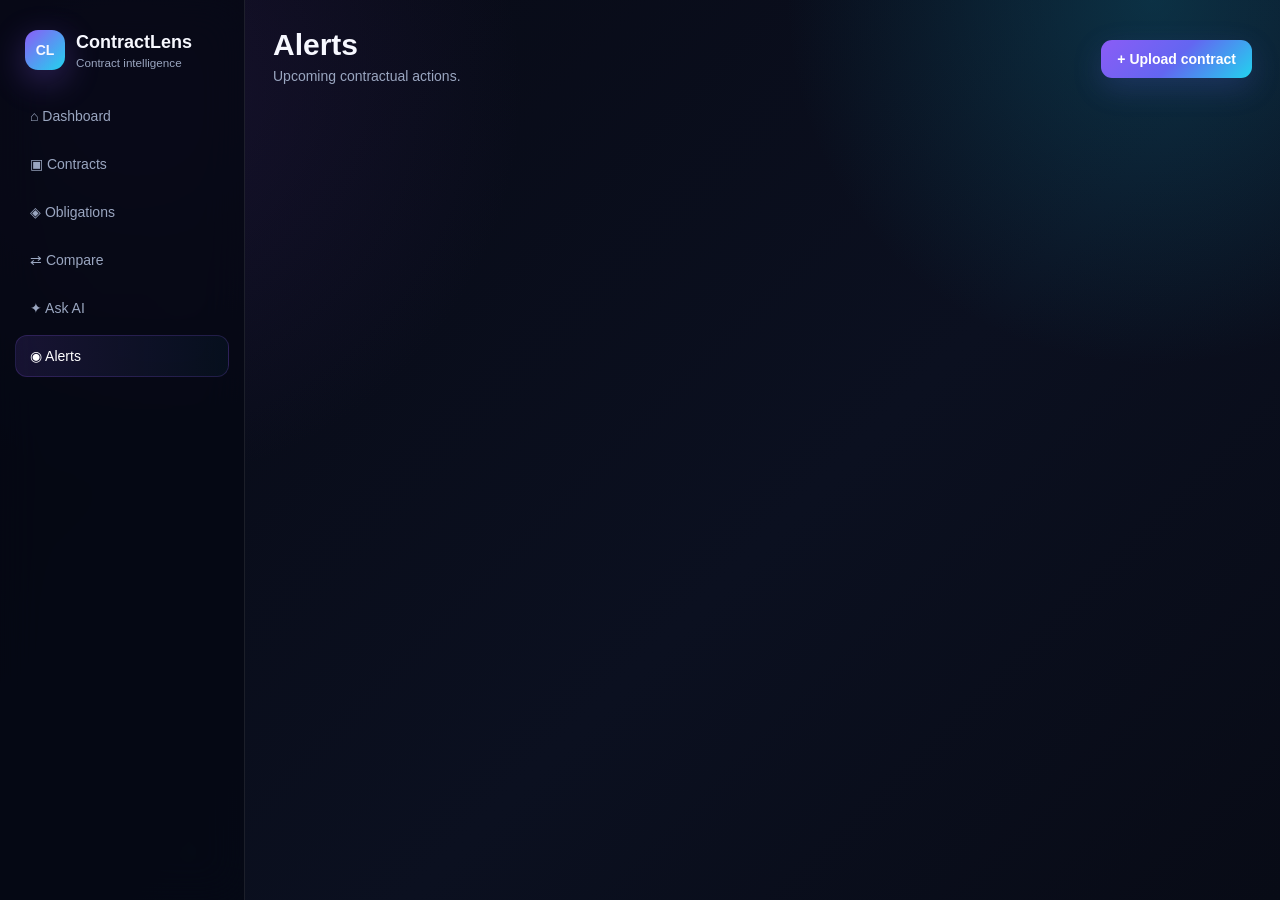
==== frontend/pages/alerts.html @ 998adf2f "Add files via upload" ====
<!doctype html><html><head><meta charset="utf-8"><meta name="viewport" content="width=device-width,initial-scale=1"><title>ContractLens</title><link rel="stylesheet" href="../css/style.css"></head><body><script src="../js/app.js"></script><script src="../js/alerts.js"></script></body></html>
---- frontend/css/style.css ----
:root{--bg:#070914;--panel:rgba(18,25,45,.78);--text:#f7f8ff;--muted:#9aa6c0;--line:rgba(255,255,255,.09);--purple:#8b5cf6;--cyan:#22d3ee;--green:#34d399;--amber:#fbbf24;--red:#fb7185}*{box-sizing:border-box}body{margin:0;color:var(--text);font:14px Inter,Segoe UI,Arial;background:radial-gradient(circle at 10% 10%,#35205b55,transparent 28%),radial-gradient(circle at 90% 0%,#0e749055,transparent 25%),linear-gradient(135deg,#070914,#0b1020 60%,#080b16);min-height:100vh}a{text-decoration:none;color:inherit}.app{display:flex;min-height:100vh}.sidebar{width:245px;position:fixed;inset:0 auto 0 0;padding:22px 15px;background:#050812bb;backdrop-filter:blur(20px);border-right:1px solid var(--line)}.brand{display:flex;gap:11px;align-items:center;padding:8px 10px 25px}.logo{width:40px;height:40px;border-radius:13px;display:grid;place-items:center;font-weight:900;background:linear-gradient(135deg,var(--purple),var(--cyan));box-shadow:0 10px 35px #8b5cf655}.brand b{font-size:18px}.brand small{display:block;color:var(--muted);margin-top:3px}.nav{display:grid;gap:6px}.nav a{padding:12px 14px;border-radius:12px;color:var(--muted);border:1px solid transparent}.nav a:hover,.nav a.active{color:#fff;background:linear-gradient(90deg,#8b5cf622,#22d3ee0a);border-color:#8b5cf633}.main{margin-left:245px;width:calc(100% - 245px);padding:28px;max-width:1500px}.topbar{display:flex;justify-content:space-between;gap:20px;align-items:center;margin-bottom:22px}.title h1{margin:0;font-size:30px}.title p{margin:6px 0;color:var(--muted)}.card{background:linear-gradient(145deg,#141c30d4,#0b1020cc);border:1px solid var(--line);border-radius:18px;padding:20px;box-shadow:0 20px 60px #00000055;backdrop-filter:blur(18px)}.hero{background:linear-gradient(120deg,#8b5cf633,#22d3ee18,#141c30aa)}.grid{display:grid;gap:16px}.stats{grid-template-columns:repeat(4,1fr)}.two{grid-template-columns:1.35fr .85fr}.three{grid-template-columns:repeat(3,1fr)}.cards{display:grid;grid-template-columns:repeat(auto-fill,minmax(260px,1fr));gap:15px}.value{font-size:30px;font-weight:800;margin-top:8px}.muted,.label,.kpi{color:var(--muted)}.kpi{font-size:11px;text-transform:uppercase;letter-spacing:.07em}.gradient-text{background:linear-gradient(90deg,#fff,var(--cyan),#c4b5fd);-webkit-background-clip:text;color:transparent}.btn{display:inline-block;border:0;color:#fff;background:linear-gradient(135deg,var(--purple),#6366f1,var(--cyan));padding:11px 16px;border-radius:11px;font-weight:800;cursor:pointer;box-shadow:0 10px 30px #6366f133}.btn.secondary{background:#ffffff0b;border:1px solid var(--line);box-shadow:none}.table{width:100%;border-collapse:collapse}.table th,.table td{padding:12px 9px;text-align:left;border-bottom:1px solid var(--line)}.table th{color:var(--muted);font-size:11px;text-transform:uppercase}.badge{display:inline-block;padding:5px 9px;border-radius:999px;font-size:11px;font-weight:800}.high{color:#fda4af;background:#fb71851a}.medium{color:#fcd34d;background:#fbbf241a}.low{color:#6ee7b7;background:#34d3991a}.contract-card{cursor:pointer;transition:.2s}.contract-card:hover{transform:translateY(-3px);border-color:#22d3ee44}input,textarea,select{width:100%;background:#090f1e;color:#fff;border:1px solid var(--line);border-radius:11px;padding:12px;margin:7px 0 13px}textarea{min-height:170px;resize:vertical}.drop{padding:35px;text-align:center;border:1px dashed #8b5cf666;border-radius:16px;background:#8b5cf60a}.source{border-left:3px solid var(--cyan);padding:11px 14px;margin:10px 0;background:#22d3ee08}.notice{padding:12px;border-radius:12px;background:#fbbf2410;border:1px solid #fbbf2433;color:#fde68a}.timeline{border-left:2px solid #8b5cf655;padding-left:22px;margin-left:8px}.event{position:relative;padding-bottom:24px}.event:before{content:"";position:absolute;left:-29px;top:4px;width:10px;height:10px;border-radius:50%;background:linear-gradient(135deg,var(--purple),var(--cyan));box-shadow:0 0 0 5px #8b5cf61a}@media(max-width:900px){.app{display:block}.sidebar{position:static;width:100%;height:auto}.nav{display:flex;overflow:auto}.main{margin:0;width:100%;padding:18px}.stats,.two,.three{grid-template-columns:1fr}}
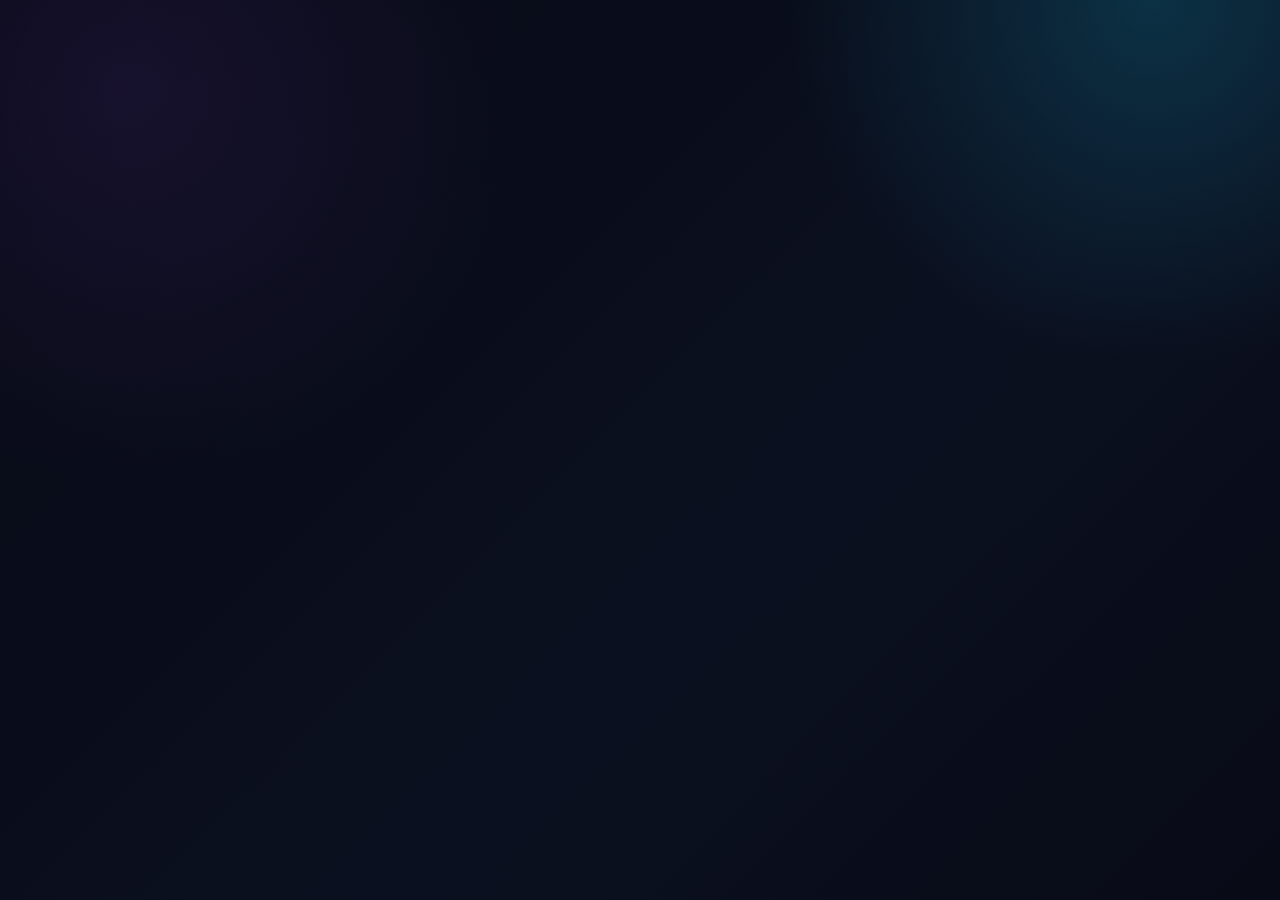
==== commit d3adb926: "Add files via upload" ====
--- a/frontend/pages/alerts.html
+++ b/frontend/pages/alerts.html
@@ -1 +1 @@
-<!doctype html><html><head><meta charset="utf-8"><meta name="viewport" content="width=device-width,initial-scale=1"><title>ContractLens</title><link rel="stylesheet" href="../css/style.css"></head><body><script src="../js/app.js"></script><script src="../js/alerts.js"></script></body></html>
+<!doctype html><html><head><meta charset="utf-8"><meta name="viewport" content="width=device-width,initial-scale=1"><title>ContractLens</title><link rel="stylesheet" href="../css/style.css"></head><body><script src="../js/auth.js"></script><script src="../js/app.js"></script><script src="../js/alerts.js"></script></body></html>
--- a/frontend/css/style.css
+++ b/frontend/css/style.css
@@ -1 +1,8 @@
 :root{--bg:#070914;--panel:rgba(18,25,45,.78);--text:#f7f8ff;--muted:#9aa6c0;--line:rgba(255,255,255,.09);--purple:#8b5cf6;--cyan:#22d3ee;--green:#34d399;--amber:#fbbf24;--red:#fb7185}*{box-sizing:border-box}body{margin:0;color:var(--text);font:14px Inter,Segoe UI,Arial;background:radial-gradient(circle at 10% 10%,#35205b55,transparent 28%),radial-gradient(circle at 90% 0%,#0e749055,transparent 25%),linear-gradient(135deg,#070914,#0b1020 60%,#080b16);min-height:100vh}a{text-decoration:none;color:inherit}.app{display:flex;min-height:100vh}.sidebar{width:245px;position:fixed;inset:0 auto 0 0;padding:22px 15px;background:#050812bb;backdrop-filter:blur(20px);border-right:1px solid var(--line)}.brand{display:flex;gap:11px;align-items:center;padding:8px 10px 25px}.logo{width:40px;height:40px;border-radius:13px;display:grid;place-items:center;font-weight:900;background:linear-gradient(135deg,var(--purple),var(--cyan));box-shadow:0 10px 35px #8b5cf655}.brand b{font-size:18px}.brand small{display:block;color:var(--muted);margin-top:3px}.nav{display:grid;gap:6px}.nav a{padding:12px 14px;border-radius:12px;color:var(--muted);border:1px solid transparent}.nav a:hover,.nav a.active{color:#fff;background:linear-gradient(90deg,#8b5cf622,#22d3ee0a);border-color:#8b5cf633}.main{margin-left:245px;width:calc(100% - 245px);padding:28px;max-width:1500px}.topbar{display:flex;justify-content:space-between;gap:20px;align-items:center;margin-bottom:22px}.title h1{margin:0;font-size:30px}.title p{margin:6px 0;color:var(--muted)}.card{background:linear-gradient(145deg,#141c30d4,#0b1020cc);border:1px solid var(--line);border-radius:18px;padding:20px;box-shadow:0 20px 60px #00000055;backdrop-filter:blur(18px)}.hero{background:linear-gradient(120deg,#8b5cf633,#22d3ee18,#141c30aa)}.grid{display:grid;gap:16px}.stats{grid-template-columns:repeat(4,1fr)}.two{grid-template-columns:1.35fr .85fr}.three{grid-template-columns:repeat(3,1fr)}.cards{display:grid;grid-template-columns:repeat(auto-fill,minmax(260px,1fr));gap:15px}.value{font-size:30px;font-weight:800;margin-top:8px}.muted,.label,.kpi{color:var(--muted)}.kpi{font-size:11px;text-transform:uppercase;letter-spacing:.07em}.gradient-text{background:linear-gradient(90deg,#fff,var(--cyan),#c4b5fd);-webkit-background-clip:text;color:transparent}.btn{display:inline-block;border:0;color:#fff;background:linear-gradient(135deg,var(--purple),#6366f1,var(--cyan));padding:11px 16px;border-radius:11px;font-weight:800;cursor:pointer;box-shadow:0 10px 30px #6366f133}.btn.secondary{background:#ffffff0b;border:1px solid var(--line);box-shadow:none}.table{width:100%;border-collapse:collapse}.table th,.table td{padding:12px 9px;text-align:left;border-bottom:1px solid var(--line)}.table th{color:var(--muted);font-size:11px;text-transform:uppercase}.badge{display:inline-block;padding:5px 9px;border-radius:999px;font-size:11px;font-weight:800}.high{color:#fda4af;background:#fb71851a}.medium{color:#fcd34d;background:#fbbf241a}.low{color:#6ee7b7;background:#34d3991a}.contract-card{cursor:pointer;transition:.2s}.contract-card:hover{transform:translateY(-3px);border-color:#22d3ee44}input,textarea,select{width:100%;background:#090f1e;color:#fff;border:1px solid var(--line);border-radius:11px;padding:12px;margin:7px 0 13px}textarea{min-height:170px;resize:vertical}.drop{padding:35px;text-align:center;border:1px dashed #8b5cf666;border-radius:16px;background:#8b5cf60a}.source{border-left:3px solid var(--cyan);padding:11px 14px;margin:10px 0;background:#22d3ee08}.notice{padding:12px;border-radius:12px;background:#fbbf2410;border:1px solid #fbbf2433;color:#fde68a}.timeline{border-left:2px solid #8b5cf655;padding-left:22px;margin-left:8px}.event{position:relative;padding-bottom:24px}.event:before{content:"";position:absolute;left:-29px;top:4px;width:10px;height:10px;border-radius:50%;background:linear-gradient(135deg,var(--purple),var(--cyan));box-shadow:0 0 0 5px #8b5cf61a}@media(max-width:900px){.app{display:block}.sidebar{position:static;width:100%;height:auto}.nav{display:flex;overflow:auto}.main{margin:0;width:100%;padding:18px}.stats,.two,.three{grid-template-columns:1fr}}
+
+/* Upload processing UX */
+.upload-processing{display:none;align-items:center;gap:14px;margin-top:16px;padding:16px 18px;border-radius:14px;background:rgba(255,255,255,.05);border:1px solid rgba(255,255,255,.10)}
+.upload-processing.active{display:flex}.upload-processing.error{border-color:#fb718555;background:#fb71850d}.processing-spinner{width:30px;height:30px;border:3px solid rgba(255,255,255,.14);border-top-color:var(--purple);border-radius:50%;animation:contractlens-spin .8s linear infinite;flex-shrink:0}.processing-content{flex:1}.processing-title{font-weight:700;margin-bottom:5px}.processing-status{font-size:13px;color:var(--muted)}.processing-dots::after{content:"";animation:contractlens-dots 1.4s infinite}.processing-bar{height:5px;margin-top:10px;background:rgba(255,255,255,.08);border-radius:999px;overflow:hidden}.processing-bar-fill{height:100%;width:0;background:linear-gradient(90deg,var(--purple),var(--cyan));border-radius:999px;transition:width .4s ease}.contract-row{display:flex;justify-content:space-between;gap:12px;align-items:flex-start}.contract-meta{margin-top:12px;font-size:12px;color:var(--muted)}.contract-card-processing{cursor:default}.contract-card-processing:hover{transform:none;border-color:var(--line)}.upload-tip{display:flex;gap:12px;align-items:flex-start}.upload-tip span{flex:1}
+@keyframes contractlens-spin{to{transform:rotate(360deg)}}@keyframes contractlens-dots{0%{content:""}25%{content:"."}50%{content:".."}75%{content:"..."}100%{content:""}}
+.btn:disabled{opacity:.65;cursor:wait;transform:none;box-shadow:none}
+@media(max-width:650px){.upload-tip{display:block}.upload-tip span{display:block;margin-top:6px}.contract-row{display:block}.contract-row .badge{margin-top:8px}}
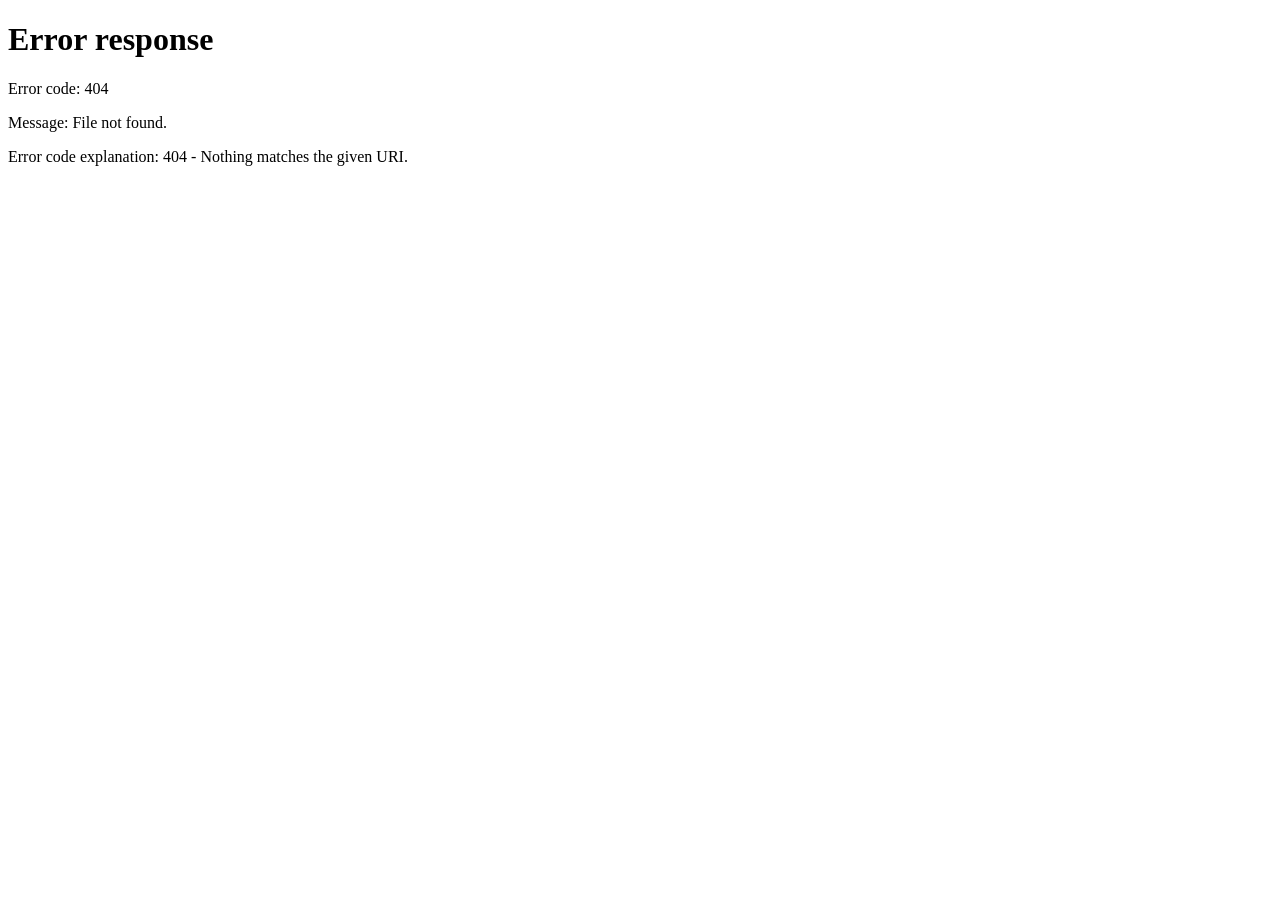
==== commit e6ac74be: "Add files via upload" ====
--- a/frontend/pages/alerts.html
+++ b/frontend/pages/alerts.html
@@ -1 +1 @@
-<!doctype html><html><head><meta charset="utf-8"><meta name="viewport" content="width=device-width,initial-scale=1"><title>ContractLens</title><link rel="stylesheet" href="../css/style.css"></head><body><script src="../js/auth.js"></script><script src="../js/app.js"></script><script src="../js/alerts.js"></script></body></html>
+<!doctype html><html><head><meta charset="utf-8"><meta name="viewport" content="width=device-width,initial-scale=1"><title>ContractLens</title><link rel="stylesheet" href="../css/style.css"></head><body><script src="../js/auth.js"></script><script>if (!Auth.requireLogin()) throw new Error("Authentication required");</script><script src="../js/app.js"></script><script src="../js/alerts.js"></script></body></html>
--- a/frontend/css/style.css
+++ b/frontend/css/style.css
@@ -1,8 +1,59 @@
 :root{--bg:#070914;--panel:rgba(18,25,45,.78);--text:#f7f8ff;--muted:#9aa6c0;--line:rgba(255,255,255,.09);--purple:#8b5cf6;--cyan:#22d3ee;--green:#34d399;--amber:#fbbf24;--red:#fb7185}*{box-sizing:border-box}body{margin:0;color:var(--text);font:14px Inter,Segoe UI,Arial;background:radial-gradient(circle at 10% 10%,#35205b55,transparent 28%),radial-gradient(circle at 90% 0%,#0e749055,transparent 25%),linear-gradient(135deg,#070914,#0b1020 60%,#080b16);min-height:100vh}a{text-decoration:none;color:inherit}.app{display:flex;min-height:100vh}.sidebar{width:245px;position:fixed;inset:0 auto 0 0;padding:22px 15px;background:#050812bb;backdrop-filter:blur(20px);border-right:1px solid var(--line)}.brand{display:flex;gap:11px;align-items:center;padding:8px 10px 25px}.logo{width:40px;height:40px;border-radius:13px;display:grid;place-items:center;font-weight:900;background:linear-gradient(135deg,var(--purple),var(--cyan));box-shadow:0 10px 35px #8b5cf655}.brand b{font-size:18px}.brand small{display:block;color:var(--muted);margin-top:3px}.nav{display:grid;gap:6px}.nav a{padding:12px 14px;border-radius:12px;color:var(--muted);border:1px solid transparent}.nav a:hover,.nav a.active{color:#fff;background:linear-gradient(90deg,#8b5cf622,#22d3ee0a);border-color:#8b5cf633}.main{margin-left:245px;width:calc(100% - 245px);padding:28px;max-width:1500px}.topbar{display:flex;justify-content:space-between;gap:20px;align-items:center;margin-bottom:22px}.title h1{margin:0;font-size:30px}.title p{margin:6px 0;color:var(--muted)}.card{background:linear-gradient(145deg,#141c30d4,#0b1020cc);border:1px solid var(--line);border-radius:18px;padding:20px;box-shadow:0 20px 60px #00000055;backdrop-filter:blur(18px)}.hero{background:linear-gradient(120deg,#8b5cf633,#22d3ee18,#141c30aa)}.grid{display:grid;gap:16px}.stats{grid-template-columns:repeat(4,1fr)}.two{grid-template-columns:1.35fr .85fr}.three{grid-template-columns:repeat(3,1fr)}.cards{display:grid;grid-template-columns:repeat(auto-fill,minmax(260px,1fr));gap:15px}.value{font-size:30px;font-weight:800;margin-top:8px}.muted,.label,.kpi{color:var(--muted)}.kpi{font-size:11px;text-transform:uppercase;letter-spacing:.07em}.gradient-text{background:linear-gradient(90deg,#fff,var(--cyan),#c4b5fd);-webkit-background-clip:text;color:transparent}.btn{display:inline-block;border:0;color:#fff;background:linear-gradient(135deg,var(--purple),#6366f1,var(--cyan));padding:11px 16px;border-radius:11px;font-weight:800;cursor:pointer;box-shadow:0 10px 30px #6366f133}.btn.secondary{background:#ffffff0b;border:1px solid var(--line);box-shadow:none}.table{width:100%;border-collapse:collapse}.table th,.table td{padding:12px 9px;text-align:left;border-bottom:1px solid var(--line)}.table th{color:var(--muted);font-size:11px;text-transform:uppercase}.badge{display:inline-block;padding:5px 9px;border-radius:999px;font-size:11px;font-weight:800}.high{color:#fda4af;background:#fb71851a}.medium{color:#fcd34d;background:#fbbf241a}.low{color:#6ee7b7;background:#34d3991a}.contract-card{cursor:pointer;transition:.2s}.contract-card:hover{transform:translateY(-3px);border-color:#22d3ee44}input,textarea,select{width:100%;background:#090f1e;color:#fff;border:1px solid var(--line);border-radius:11px;padding:12px;margin:7px 0 13px}textarea{min-height:170px;resize:vertical}.drop{padding:35px;text-align:center;border:1px dashed #8b5cf666;border-radius:16px;background:#8b5cf60a}.source{border-left:3px solid var(--cyan);padding:11px 14px;margin:10px 0;background:#22d3ee08}.notice{padding:12px;border-radius:12px;background:#fbbf2410;border:1px solid #fbbf2433;color:#fde68a}.timeline{border-left:2px solid #8b5cf655;padding-left:22px;margin-left:8px}.event{position:relative;padding-bottom:24px}.event:before{content:"";position:absolute;left:-29px;top:4px;width:10px;height:10px;border-radius:50%;background:linear-gradient(135deg,var(--purple),var(--cyan));box-shadow:0 0 0 5px #8b5cf61a}@media(max-width:900px){.app{display:block}.sidebar{position:static;width:100%;height:auto}.nav{display:flex;overflow:auto}.main{margin:0;width:100%;padding:18px}.stats,.two,.three{grid-template-columns:1fr}}
 
-/* Upload processing UX */
-.upload-processing{display:none;align-items:center;gap:14px;margin-top:16px;padding:16px 18px;border-radius:14px;background:rgba(255,255,255,.05);border:1px solid rgba(255,255,255,.10)}
-.upload-processing.active{display:flex}.upload-processing.error{border-color:#fb718555;background:#fb71850d}.processing-spinner{width:30px;height:30px;border:3px solid rgba(255,255,255,.14);border-top-color:var(--purple);border-radius:50%;animation:contractlens-spin .8s linear infinite;flex-shrink:0}.processing-content{flex:1}.processing-title{font-weight:700;margin-bottom:5px}.processing-status{font-size:13px;color:var(--muted)}.processing-dots::after{content:"";animation:contractlens-dots 1.4s infinite}.processing-bar{height:5px;margin-top:10px;background:rgba(255,255,255,.08);border-radius:999px;overflow:hidden}.processing-bar-fill{height:100%;width:0;background:linear-gradient(90deg,var(--purple),var(--cyan));border-radius:999px;transition:width .4s ease}.contract-row{display:flex;justify-content:space-between;gap:12px;align-items:flex-start}.contract-meta{margin-top:12px;font-size:12px;color:var(--muted)}.contract-card-processing{cursor:default}.contract-card-processing:hover{transform:none;border-color:var(--line)}.upload-tip{display:flex;gap:12px;align-items:flex-start}.upload-tip span{flex:1}
-@keyframes contractlens-spin{to{transform:rotate(360deg)}}@keyframes contractlens-dots{0%{content:""}25%{content:"."}50%{content:".."}75%{content:"..."}100%{content:""}}
-.btn:disabled{opacity:.65;cursor:wait;transform:none;box-shadow:none}
-@media(max-width:650px){.upload-tip{display:block}.upload-tip span{display:block;margin-top:6px}.contract-row{display:block}.contract-row .badge{margin-top:8px}}
+/* Authentication */
+.login-page{display:grid;place-items:center;padding:28px;background:
+radial-gradient(circle at 15% 15%,#8b5cf633,transparent 30%),
+radial-gradient(circle at 85% 10%,#22d3ee2b,transparent 28%),
+linear-gradient(135deg,#070914,#0b1020 60%,#080b16)}
+.login-shell{width:min(460px,100%)}
+.login-brand{display:flex;justify-content:center;align-items:center;gap:12px;margin-bottom:22px}
+.login-brand b{font-size:22px}
+.login-brand small{display:block;color:var(--muted);margin-top:3px}
+.login-card{padding:30px;border:1px solid var(--line);border-radius:22px;background:linear-gradient(145deg,#141c30e8,#0b1020e8);box-shadow:0 30px 90px #0008;backdrop-filter:blur(20px)}
+.login-icon{width:48px;height:48px;display:grid;place-items:center;border-radius:15px;background:linear-gradient(135deg,var(--purple),var(--cyan));font-size:24px;margin-bottom:18px}
+.login-card h1{margin:8px 0 6px;font-size:30px}
+.login-card label{display:block;font-weight:700;margin-top:18px}
+.password-wrap{position:relative}
+.password-wrap input{padding-right:70px}
+.password-toggle{position:absolute;right:8px;top:10px;background:transparent;border:0;color:#a78bfa;cursor:pointer;font-weight:700}
+.login-row{display:flex;justify-content:space-between;align-items:center;margin:0 0 10px}
+.remember{display:flex!important;gap:8px;align-items:center;font-weight:500!important;margin:0!important;color:var(--muted)}
+.remember input{width:auto;margin:0}
+.login-btn{width:100%;margin-top:10px}
+.login-error{min-height:20px;margin-top:12px;color:#fda4af;font-size:13px}
+.demo-box{margin-top:20px;padding:13px;border-radius:13px;background:#8b5cf610;border:1px solid #8b5cf633;color:var(--muted);line-height:1.7}
+.demo-box b{color:#fff;display:block;margin-bottom:4px}
+.demo-box code{color:#c4b5fd}
+.login-footer{text-align:center;color:var(--muted);font-size:12px;margin-top:18px}
+
+/* User / logout */
+.top-actions{display:flex;align-items:center;gap:12px}
+.top-user{display:flex;align-items:center;gap:8px;color:var(--muted);font-size:12px}
+.sidebar-user{position:absolute;left:15px;right:15px;bottom:18px;padding:12px;border:1px solid var(--line);border-radius:14px;background:#ffffff06;display:flex;align-items:center;gap:9px}
+.avatar{width:34px;height:34px;border-radius:11px;display:grid;place-items:center;background:linear-gradient(135deg,var(--purple),var(--cyan));font-weight:900}
+.user-meta{min-width:0;flex:1}
+.user-meta b,.user-meta small{display:block;overflow:hidden;text-overflow:ellipsis;white-space:nowrap}
+.user-meta small{color:var(--muted);font-size:10px;margin-top:2px}
+.logout-icon{border:0;background:transparent;color:var(--muted);font-size:20px;cursor:pointer}
+.logout-icon:hover{color:#fff}
+
+/* Upload processing */
+.upload-processing{display:none;align-items:center;gap:14px;margin-top:16px;padding:16px 18px;border-radius:14px;background:#ffffff05;border:1px solid #ffffff12}
+.upload-processing.active{display:flex}
+.processing-spinner{width:30px;height:30px;border:3px solid #ffffff22;border-top-color:var(--purple);border-right-color:var(--cyan);border-radius:50%;animation:contractlens-spin .8s linear infinite;flex-shrink:0}
+.processing-content{flex:1}
+.processing-title{font-weight:800;margin-bottom:5px}
+.processing-status{font-size:13px;color:var(--muted)}
+.processing-dots:after{content:"";animation:contractlens-dots 1.4s infinite}
+.processing-track{height:6px;border-radius:99px;background:#ffffff12;margin-top:12px;overflow:hidden}
+.processing-bar{height:100%;width:5%;border-radius:99px;background:linear-gradient(90deg,var(--purple),var(--cyan));transition:width .4s ease}
+.processing-failed{border-color:#fb718555;background:#fb71850a}
+.processing-failed .processing-spinner{border-top-color:var(--red);animation:none}
+@keyframes contractlens-spin{to{transform:rotate(360deg)}}
+@keyframes contractlens-dots{0%{content:""}25%{content:"."}50%{content:".."}75%{content:"..."}100%{content:""}}
+
+@media(max-width:900px){
+  .sidebar-user{position:static;margin-top:18px}
+  .top-actions{flex-wrap:wrap}
+  .top-user span{display:none}
+}
